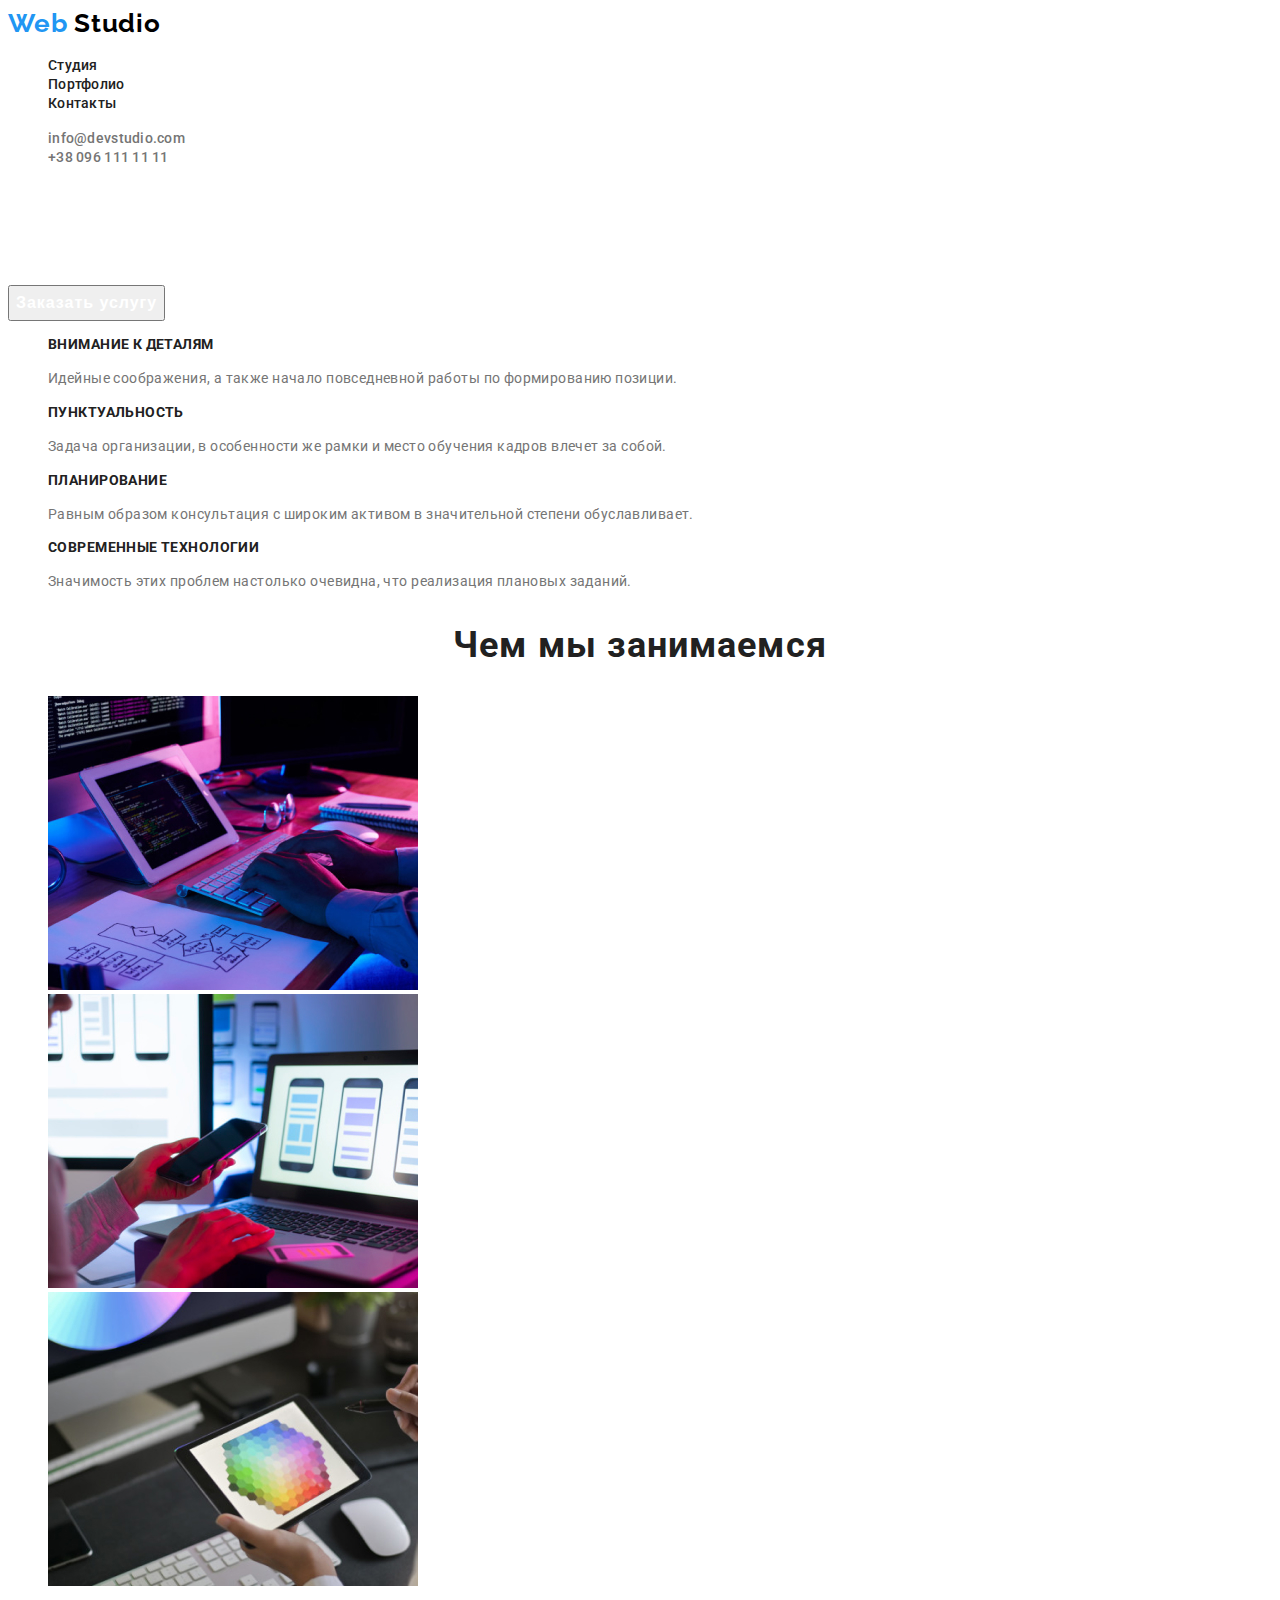
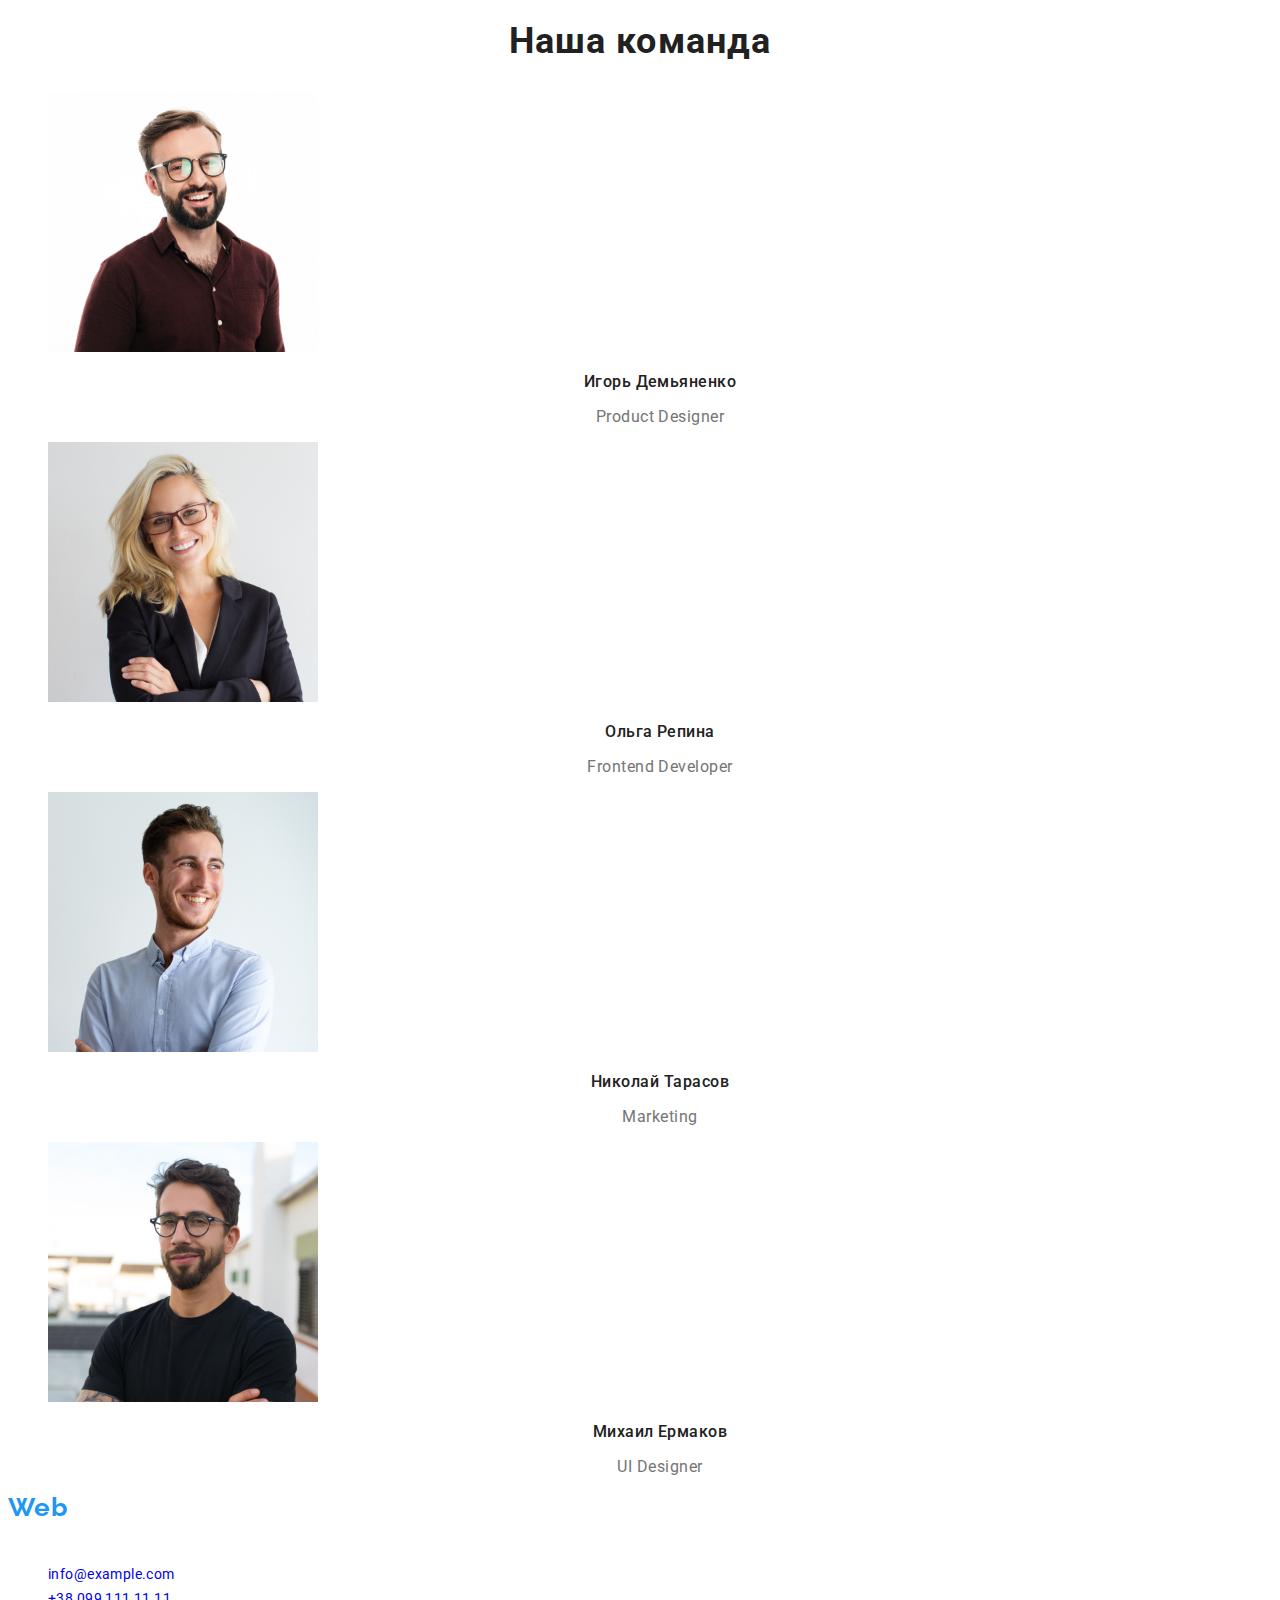
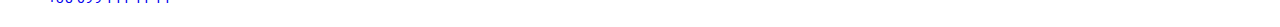
==== index.html @ fb9e9bd5 "finalized index.html, created portfolio.html and styles.css" ====
<!DOCTYPE html>
<html lang="ru">
  <head>
    <meta charset="UTF-8" />
    <meta http-equiv="X-UA-Compatible" content="IE=edge" />
    <meta name="viewport" content="width=device-width, initial-scale=1.0" />
    <title>Веб Студио</title>
    <link rel="preconnect" href="https://fonts.googleapis.com" />
    <link rel="preconnect" href="https://fonts.gstatic.com" crossorigin />
    <link
      href="https://fonts.googleapis.com/css2?family=Raleway:wght@700&family=Roboto:wght@400;500;700;900&display=swap"
      rel="stylesheet"
    />
    <link rel="stylesheet" href="./css/styles.css" />
  </head>
  <body>
    <header>
      <nav>
        <a class="logo link" href="" lang="en">
          Web
          <span class="logo-theme-dark">Studio</span>
        </a>
        <ul class="menu list">
          <li class="menu-item">
            <a class="menu-link link active-link" href="#studio">Студия</a>
          </li>
          <li class="menu-item">
            <a class="menu-link link" href="./portfolio.html">Портфолио</a>
          </li>
          <li class="menu-item">
            <a class="menu-link link" href="#contacts">Контакты</a>
          </li>
        </ul>
      </nav>
      <ul class="list">
        <li>
          <a class="contact-mail link" href="mailto:info@devstudio.com">
            info@devstudio.com
          </a>
        </li>
        <li>
          <a class="contact-phone-number link" href="tel:+380961111111">
            +38 096 111 11 11
          </a>
        </li>
      </ul>
    </header>
    <main>
      <section class="hero">
        <h1 class="hero-title">
          Эффективные решения для вашего бизнеса
        </h1>
        <button class="modal-btn" type="button">Заказать услугу</button>
      </section>
      <section id="studio">
        <!--<h2 class="peculiarities">Особенности</h2>-->
        <ul class="list">
          <li>
            <h3 class="peculiarities-subtitle">Внимание к деталям</h3>
            <p class="peculiarities-text">
              Идейные соображения, а также начало повседневной работы по
              формированию позиции.
            </p>
          </li>
          <li>
            <h3 class="peculiarities-subtitle">Пунктуальность</h3>
            <p class="peculiarities-text">
              Задача организации, в особенности же рамки и место обучения кадров
              влечет за собой.
            </p>
          </li>
          <li>
            <h3 class="peculiarities-subtitle">Планирование</h3>
            <p class="peculiarities-text">
              Равным образом консультация с широким активом в значительной
              степени обуславливает.
            </p>
          </li>
          <li>
            <h3 class="peculiarities-subtitle">Современные технологии</h3>
            <p class="peculiarities-text">
              Значимость этих проблем настолько очевидна, что реализация
              плановых заданий.
            </p>
          </li>
        </ul>
      </section>
      <section>
        <h2 class="subtitle">Чем мы занимаемся</h2>
        <ul class="list">
          <li class="activty">
            <img
              src="./images/activities/acivities-1.jpg"
              width="370"
              height="294"
              alt="верстка сайта"
            />
          </li>
          <li class="activty">
            <img
              src="./images/activities/acivities-2.jpg"
              width="370"
              height="294"
              alt="адаптивный дизайн для телефонов"
            />
          </li>
          <li class="activty">
            <img
              src="./images/activities/acivities-3.jpg"
              width="370"
              height="294"
              alt="адаптивный дизайн для планшетов"
            />
          </li>
        </ul>
      </section>
      <section>
        <h2 class="subtitle">Наша команда</h2>
        <ul class="list">
          <li class="team-item">
            <img
              src="./images/team/team-1.jpg"
              width="270"
              height="260"
              alt="фото Игорь Демьяненко"
            />
            <h3 class="name-employee">Игорь Демьяненко</h3>
            <p class="function-employee" lang="en">Product Designer</p>
          </li>
          <li class="team-item">
            <img
              src="./images/team/team-2.jpg"
              width="270"
              height="260"
              alt="фото Ольга Репина"
            />
            <h3 class="name-employee">Ольга Репина</h3>
            <p class="function-employee" lang="en">Frontend Developer</p>
          </li>
          <li class="team-item">
            <img
              src="./images/team/team-3.jpg"
              width="270"
              height="260"
              alt="фото Николай Тарасов"
            />
            <h3 class="name-employee">Николай Тарасов</h3>
            <p class="function-employee" lang="en">Marketing</p>
          </li>
          <li class="team-item">
            <img
              src="./images/team/team-4.jpg"
              width="270"
              height="260"
              alt="фото Михаил Ермаков"
            />
            <h3 class="name-employee">Михаил Ермаков</h3>
            <p class="function-employee" lang="en">UI Designer</p>
          </li>
        </ul>
      </section>
    </main>
    <footer id="contacts">
      <a class="logo link" href="" lang="en">
        Web
        <span class="logo-theme-light">Studio</span>
      </a>
      <address>
        <ul class="contact-list list">
          <li class="contact-list-item">
            <a
              class="link location"
              href="https://goo.gl/maps/EiWbAoDr9SkQRKCE8"
              target="_blank"
              rel="noopener noreferrer"
            >
              г. Киев, пр-т Леси Украинки, 26
            </a>
          </li>
          <li class="contact-list-item">
            <a class="link" href="mailto:info@example.com">info@example.com</a>
          </li>
          <li class="contact-list-item">
            <a class="link" href="tel:+380991111111">+38 099 111 11 11</a>
          </li>
        </ul>
      </address>
    </footer>
  </body>
</html>
---- css/styles.css ----
:root {
  --main-font: 'Roboto', sans-serif;
  --secondary-font: 'Raleway', sans-serif;
}
.link {
  text-decoration: none;
}
.list {
  list-style: none;
}
body {
  font-family: var(--main-font);
}
/*============ HEADER ============*/
.menu-link {
  font-weight: 500;
  font-size: 14px;
  line-height: 1.14;
  letter-spacing: 0.02em;
  color: #212121;
}
.active-link:active {
  color: #2196f3;
}

.contact-mail {
  font-weight: 500;
  font-size: 14px;
  line-height: 1.14;
  letter-spacing: 0.02em;
  color: #757575;
}
.contact-mail:hover,
.contact-mail:focus {
  color: #2196f3;
}

.contact-phone-number {
  font-weight: 500;
  font-size: 14px;
  line-height: 1.14;
  letter-spacing: 0.02em;
  color: #757575;
}

/*============ /HEADER ============*/
/*============ HERO ============*/
.hero-title {
  font-weight: 900;
  font-size: 44px;
  line-height: 1.36;
  text-align: center;
  letter-spacing: 0.06em;
  text-transform: uppercase;
  color: #ffffff;
}
.modal-btn {
  font-weight: 700;
  font-size: 16px;
  line-height: 1.88;
  display: flex;
  align-items: center;
  text-align: center;
  letter-spacing: 0.06em;
  color: #ffffff;
}
.modal-btn:hover,
.modal-btn:focus {
  color: #ffffff;
}
/*============ /HERO ============*/
/*============ COMPONENTS ============*/
.logo {
  font-family: var(--secondary-font);
  font-weight: 700;
  font-size: 26px;
  line-height: 1.19;
  letter-spacing: 0.03em;
  color: #2196f3;
}
.logo-theme-dark {
  color: black;
}
.logo-theme-light {
  color: white;
}
.peculiarities-subtitle {
  font-weight: 700;
  font-size: 14px;
  line-height: 1.14;
  letter-spacing: 0.03em;
  text-transform: uppercase;
  color: #212121;
}
.peculiarities-text {
  font-weight: 400;
  font-size: 14px;
  line-height: 1.71;
  letter-spacing: 0.03em;
  color: #757575;
}
.subtitle {
  font-weight: 700;
  font-size: 36px;
  line-height: 1.17;
  text-align: center;
  letter-spacing: 0.03em;
  color: #212121;
}
.name-employee {
  font-weight: 500;
  font-size: 16px;
  line-height: 1.19;
  text-align: center;
  letter-spacing: 0.03em;
  color: #212121;
}
.function-employee {
  font-weight: 400;
  font-size: 16px;
  line-height: 1.19;
  text-align: center;
  letter-spacing: 0.03em;
  color: #757575;
}
.contact-list-item {
  font-style: normal;
  font-weight: 400;
  font-size: 14px;
  line-height: 1.71;
  letter-spacing: 0.03em;
  color: rgba(255, 255, 255, 0.6);
}
.location {
  color: #ffffff;
}
.themes-link {
  font-weight: 500;
  font-size: 16px;
  line-height: 1.62;
  text-align: center;
  letter-spacing: 0.03em;
  color: #212121;
  cursor: pointer;
}
.themes-link:hover,
.themes-link:focus {
  background-color: #2196f3;
  color: #ffffff;
}
.name-project {
  font-weight: 700;
  font-size: 18px;
  line-height: 32;
  letter-spacing: 0.06em;
  color: #212121;
}
.type-projects {
  font-weight: 400;
  font-size: 16px;
  line-height: 1.9;
  letter-spacing: 0.03em;
  color: #757575;
}
/*============ /COMPONENTS ============*/
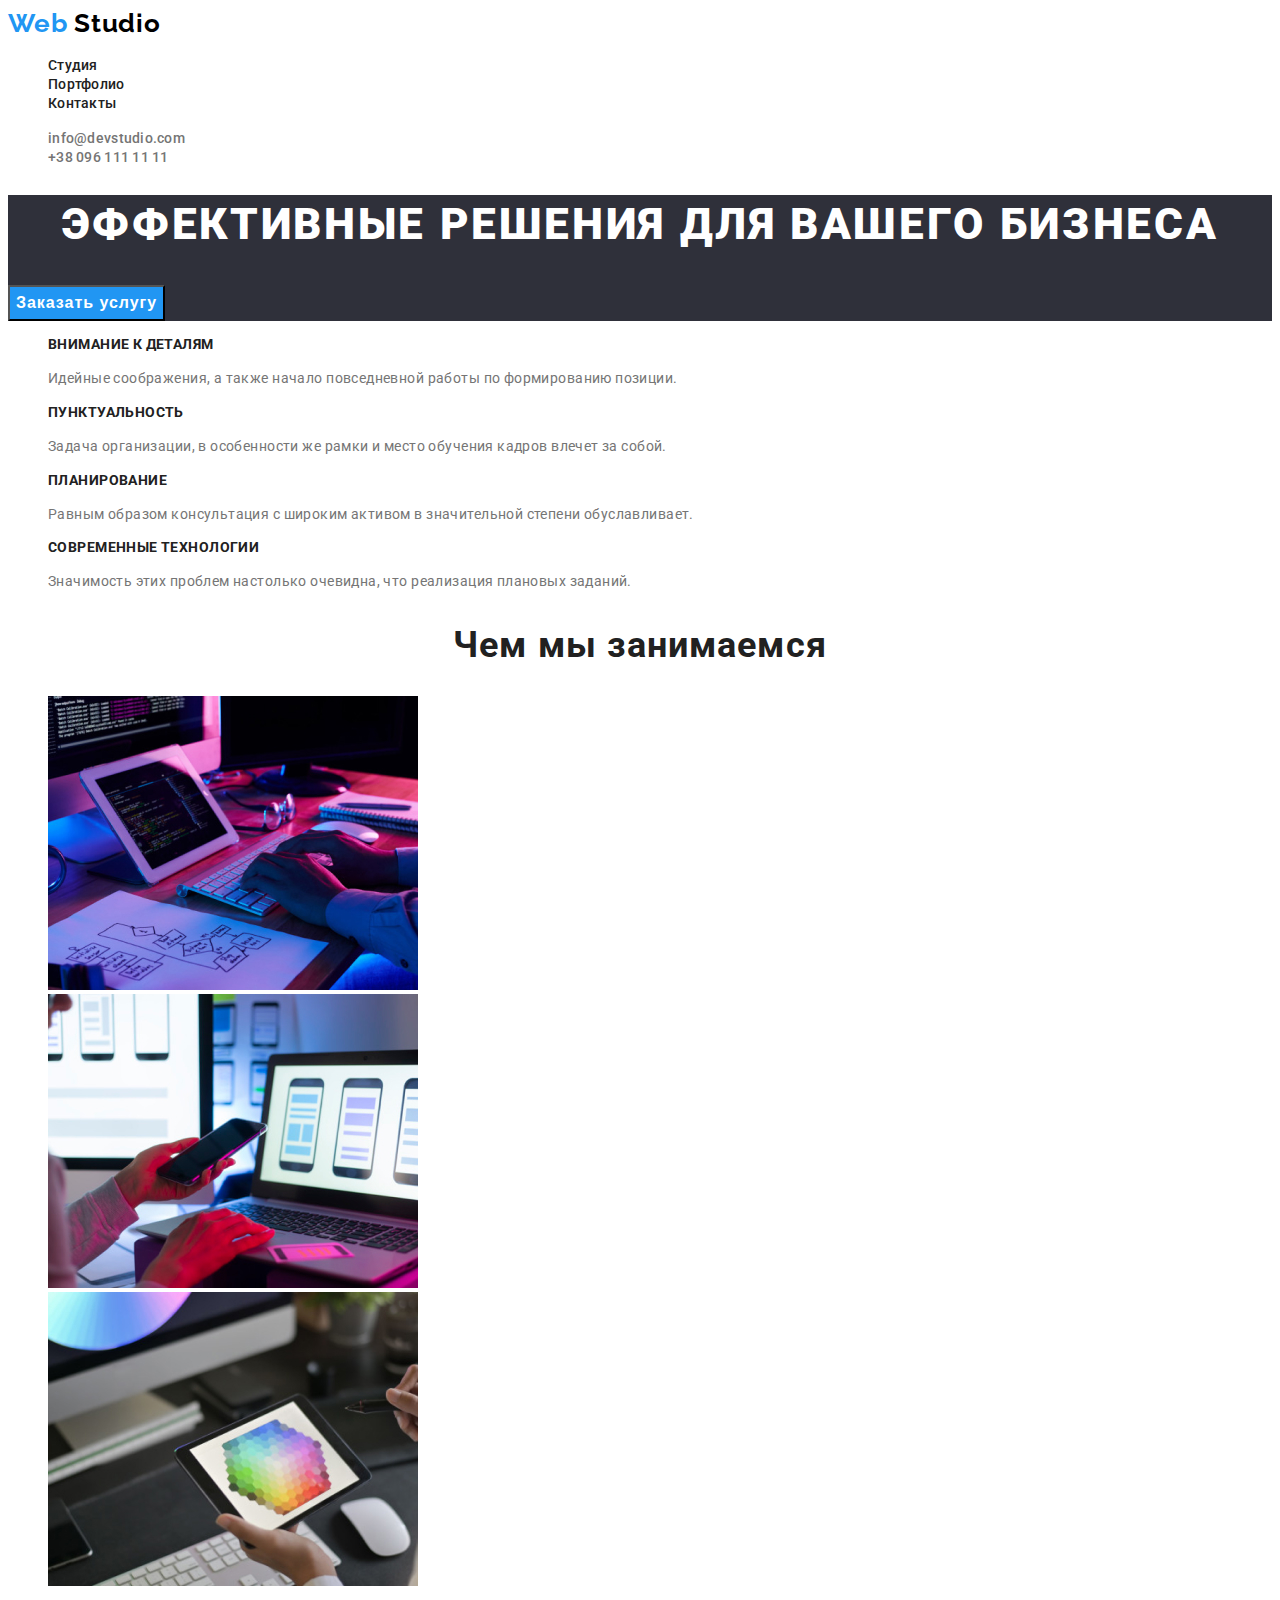
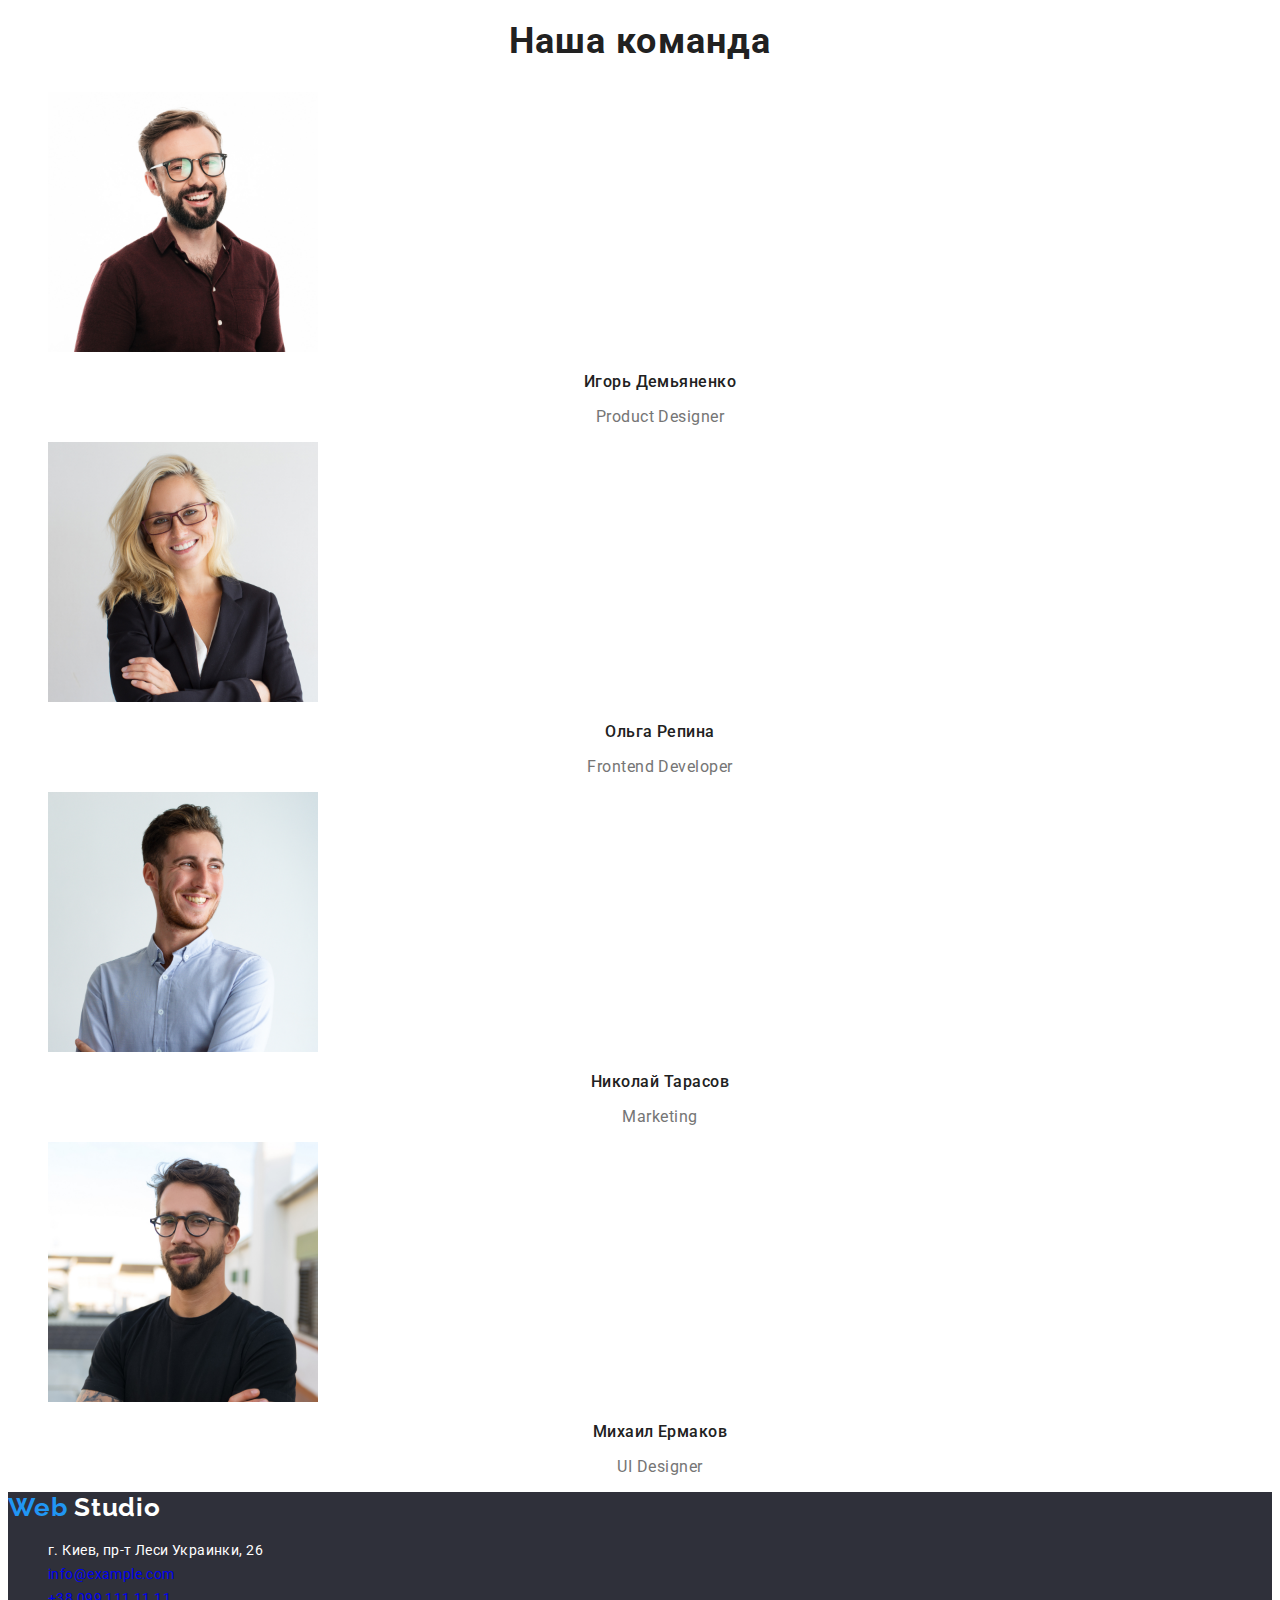
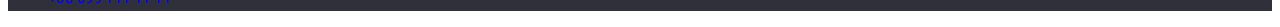
==== commit 32c2cc19: "fixed bugs" ====
--- a/index.html
+++ b/index.html
@@ -22,7 +22,7 @@
         </a>
         <ul class="menu list">
           <li class="menu-item">
-            <a class="menu-link link active-link" href="#studio">Студия</a>
+            <a class="menu-link link" href="#studio">Студия</a>
           </li>
           <li class="menu-item">
             <a class="menu-link link" href="./portfolio.html">Портфолио</a>
--- a/css/styles.css
+++ b/css/styles.css
@@ -19,7 +19,8 @@
   letter-spacing: 0.02em;
   color: #212121;
 }
-.active-link:active {
+.menu-link:hover,
+.menu-link:focus {
   color: #2196f3;
 }
 
@@ -42,9 +43,15 @@
   letter-spacing: 0.02em;
   color: #757575;
 }
-
+.contact-phone-number:hover,
+.contact-phone-number:focus {
+  color: #2196f3;
+}
 /*============ /HEADER ============*/
 /*============ HERO ============*/
+.hero {
+  background-color: #2f303a;
+}
 .hero-title {
   font-weight: 900;
   font-size: 44px;
@@ -63,6 +70,8 @@
   text-align: center;
   letter-spacing: 0.06em;
   color: #ffffff;
+  background-color: #2196f3;
+  cursor: pointer;
 }
 .modal-btn:hover,
 .modal-btn:focus {
@@ -131,6 +140,10 @@
   letter-spacing: 0.03em;
   color: rgba(255, 255, 255, 0.6);
 }
+.contact-list-item:hover,
+.contact-list-item:focus {
+  color: #2196f3;
+}
 .location {
   color: #ffffff;
 }
@@ -163,3 +176,13 @@
   color: #757575;
 }
 /*============ /COMPONENTS ============*/
+/*============ FOOTER ============*/
+footer {
+  background-color: #2f303a;
+}
+/*============ /FOOTER ============*/
+/*============ PORTFOLIO ============*/
+.title-projects {
+  visibility: hidden;
+}
+/*============ /PORTFOLIO ============*/
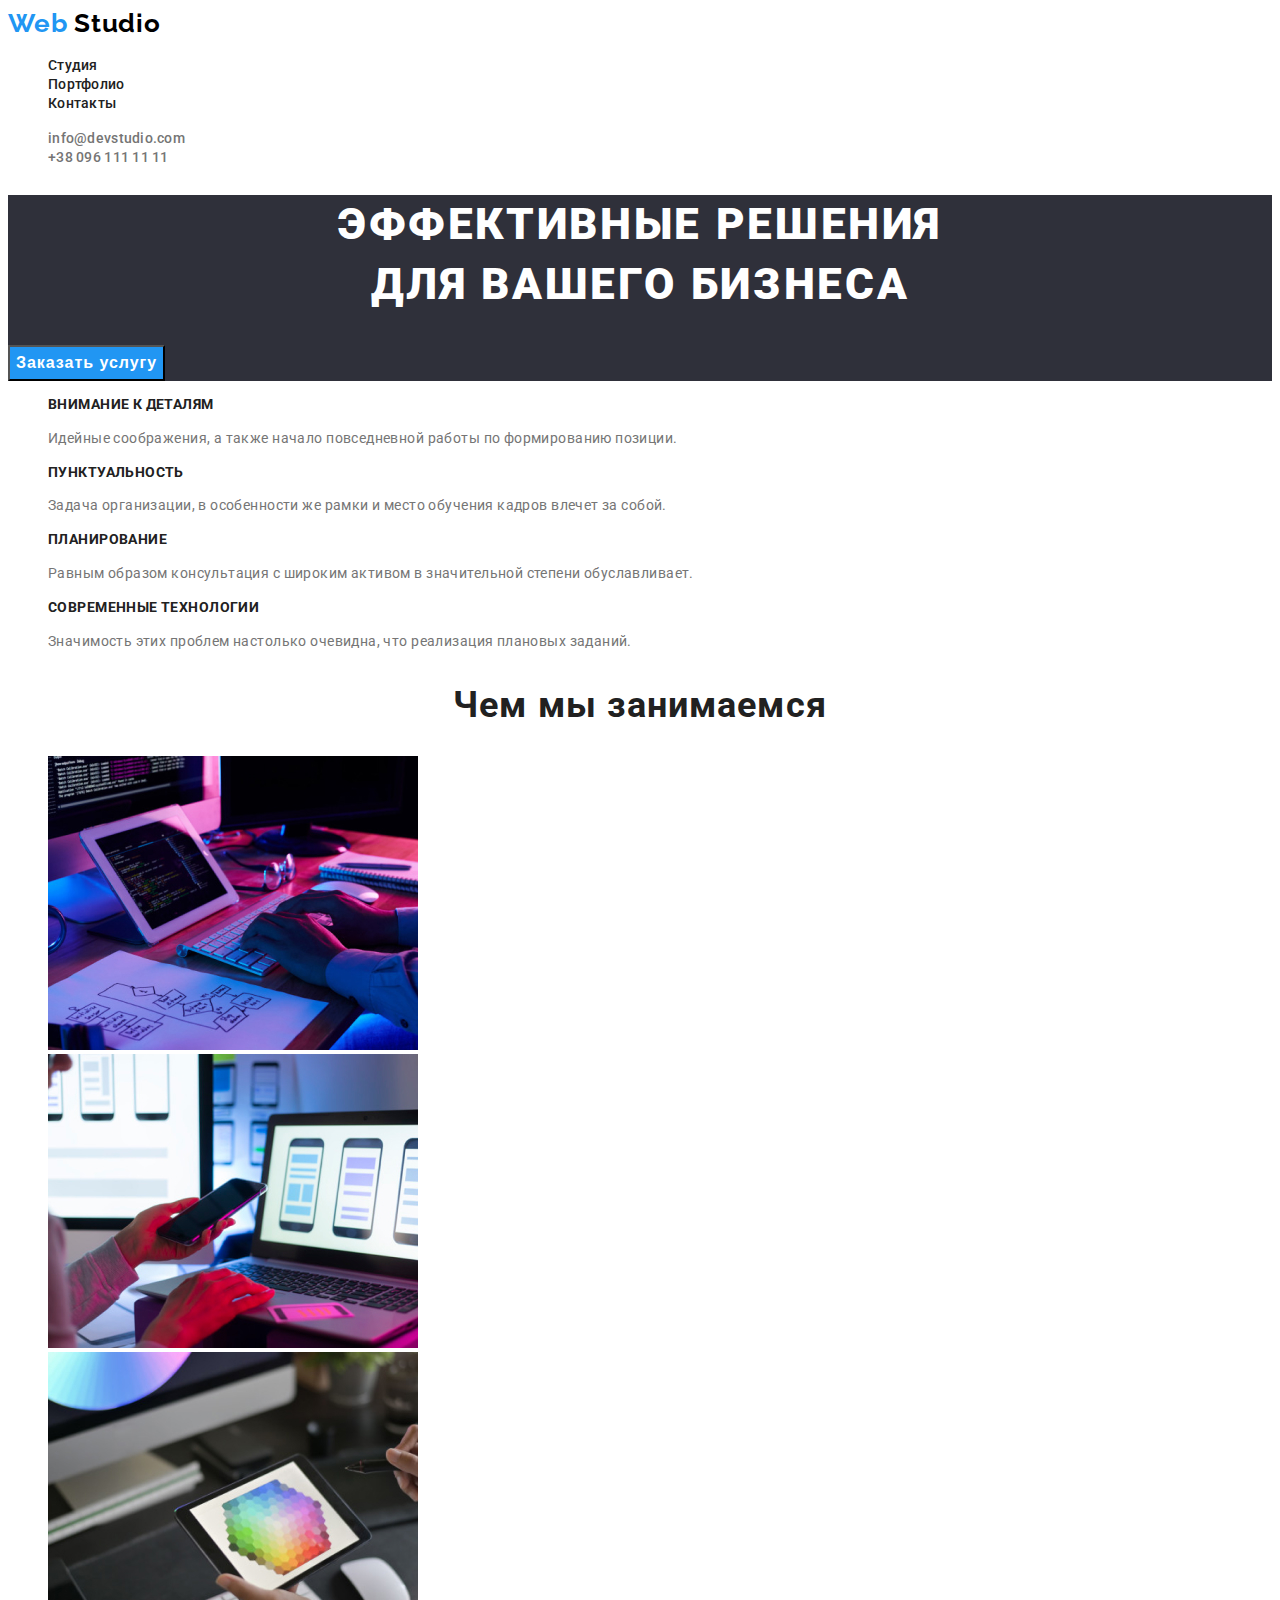
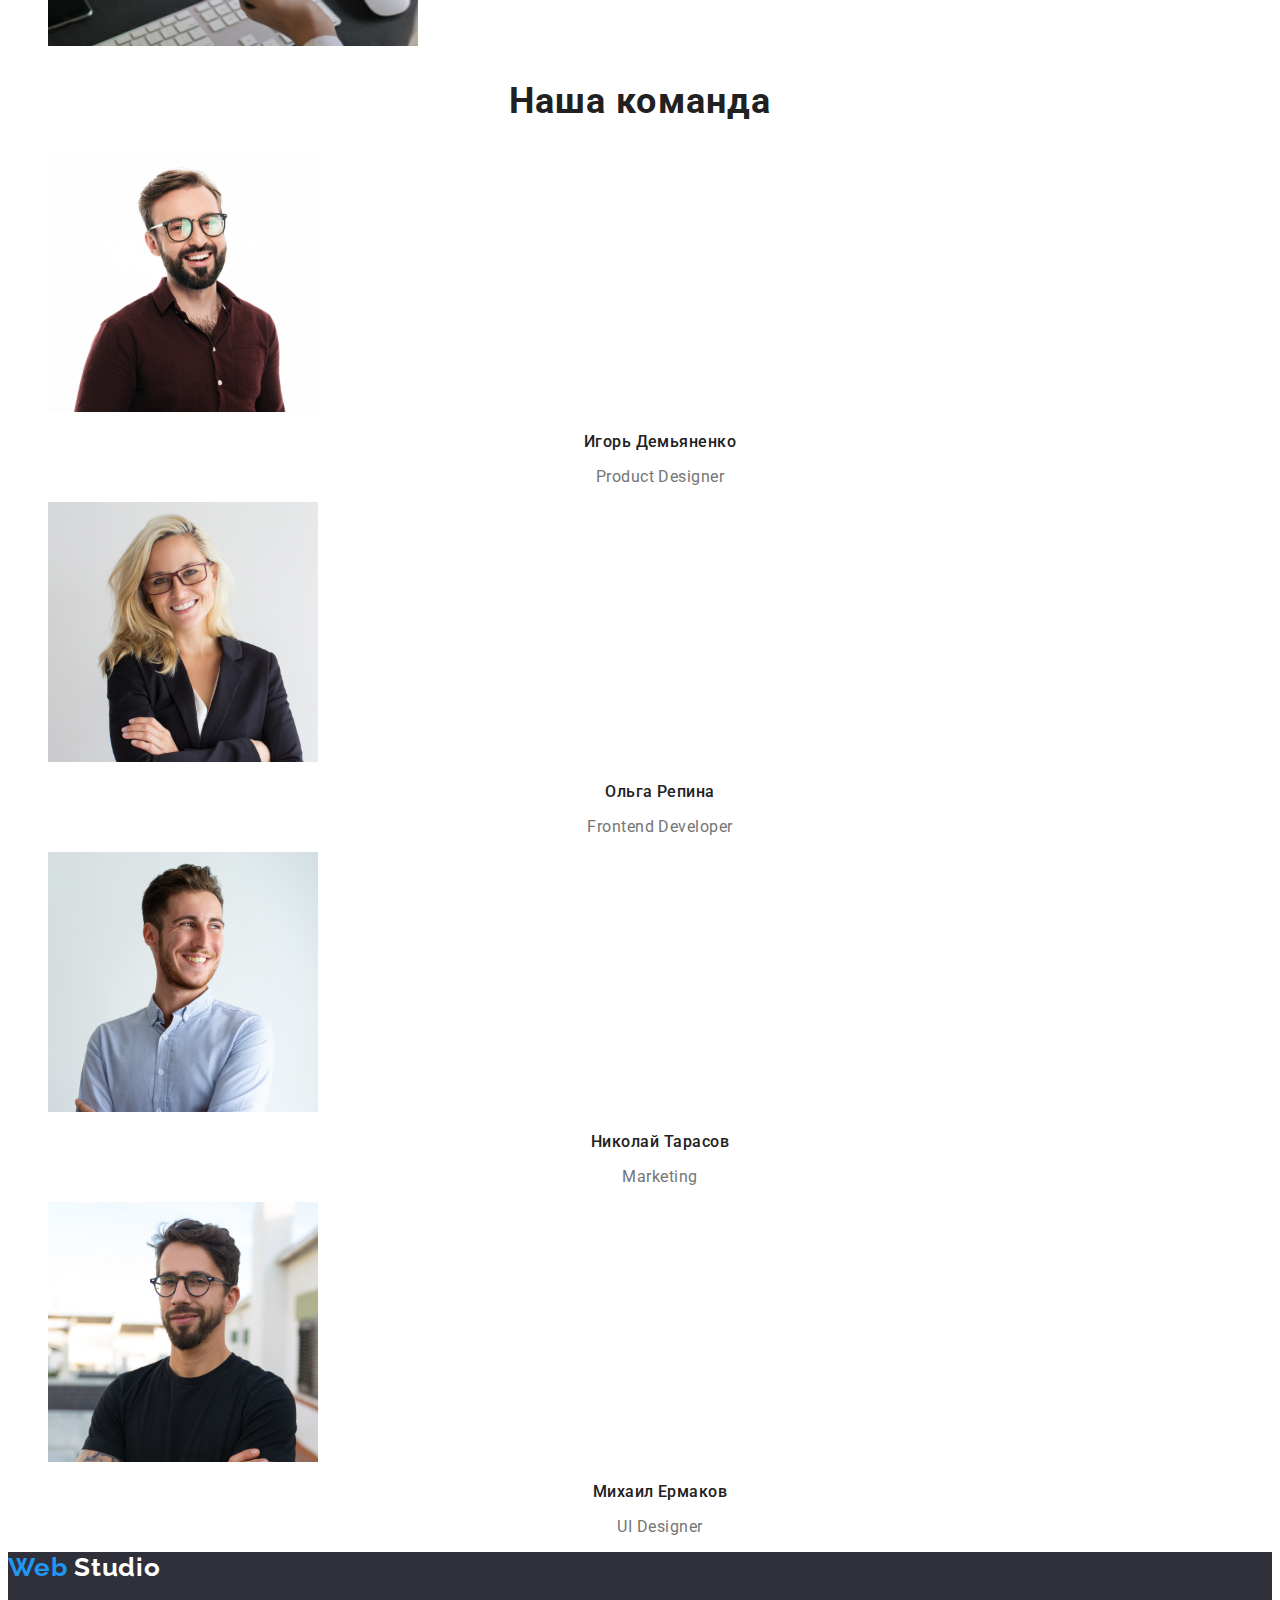
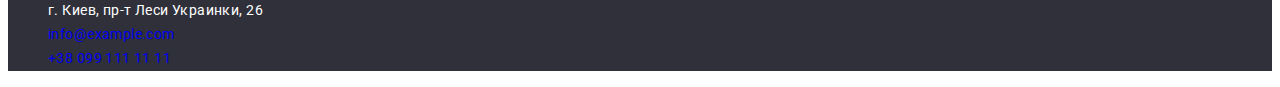
==== commit d0ee4662: "secondary  fixed bugs" ====
--- a/index.html
+++ b/index.html
@@ -48,7 +48,9 @@
     <main>
       <section class="hero">
         <h1 class="hero-title">
-          Эффективные решения для вашего бизнеса
+          Эффективные решения
+          <br />
+          для вашего бизнеса
         </h1>
         <button class="modal-btn" type="button">Заказать услугу</button>
       </section>
--- a/css/styles.css
+++ b/css/styles.css
@@ -164,7 +164,7 @@
 .name-project {
   font-weight: 700;
   font-size: 18px;
-  line-height: 32;
+  line-height: 36;
   letter-spacing: 0.06em;
   color: #212121;
 }
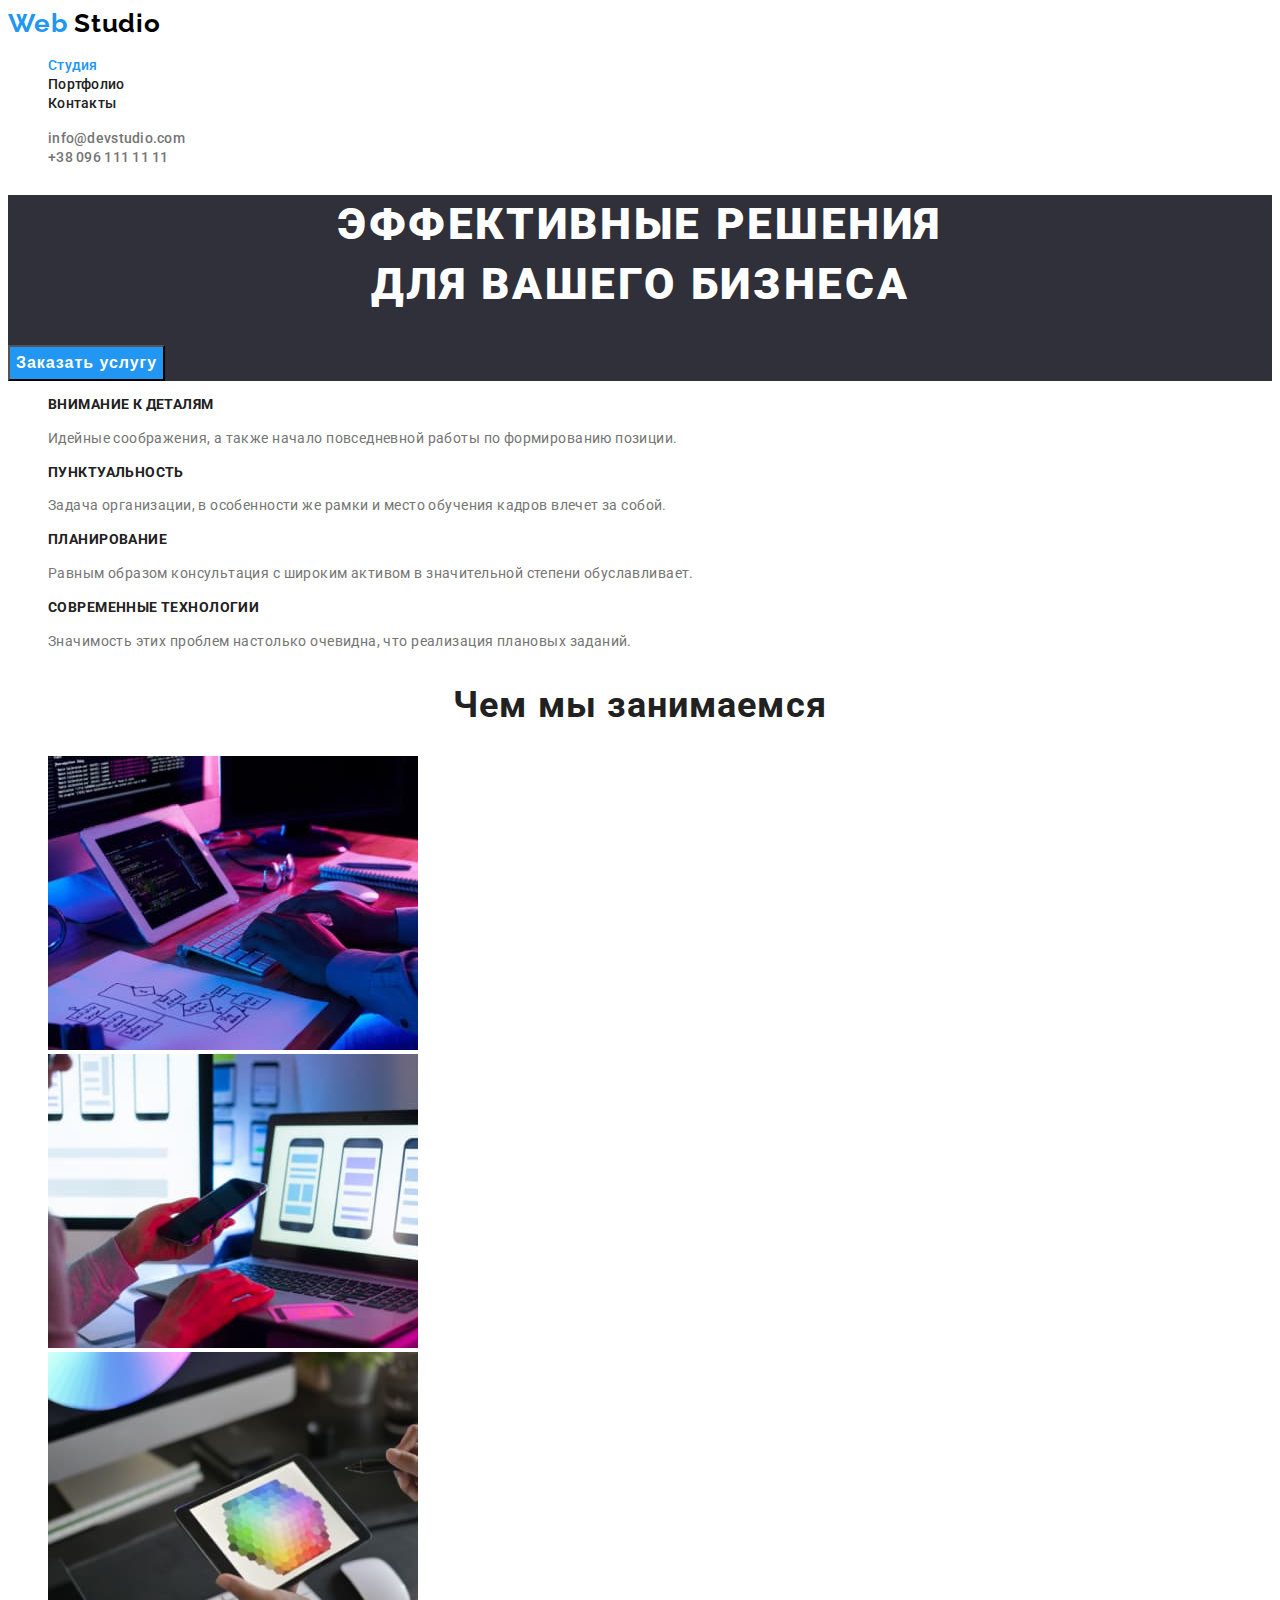
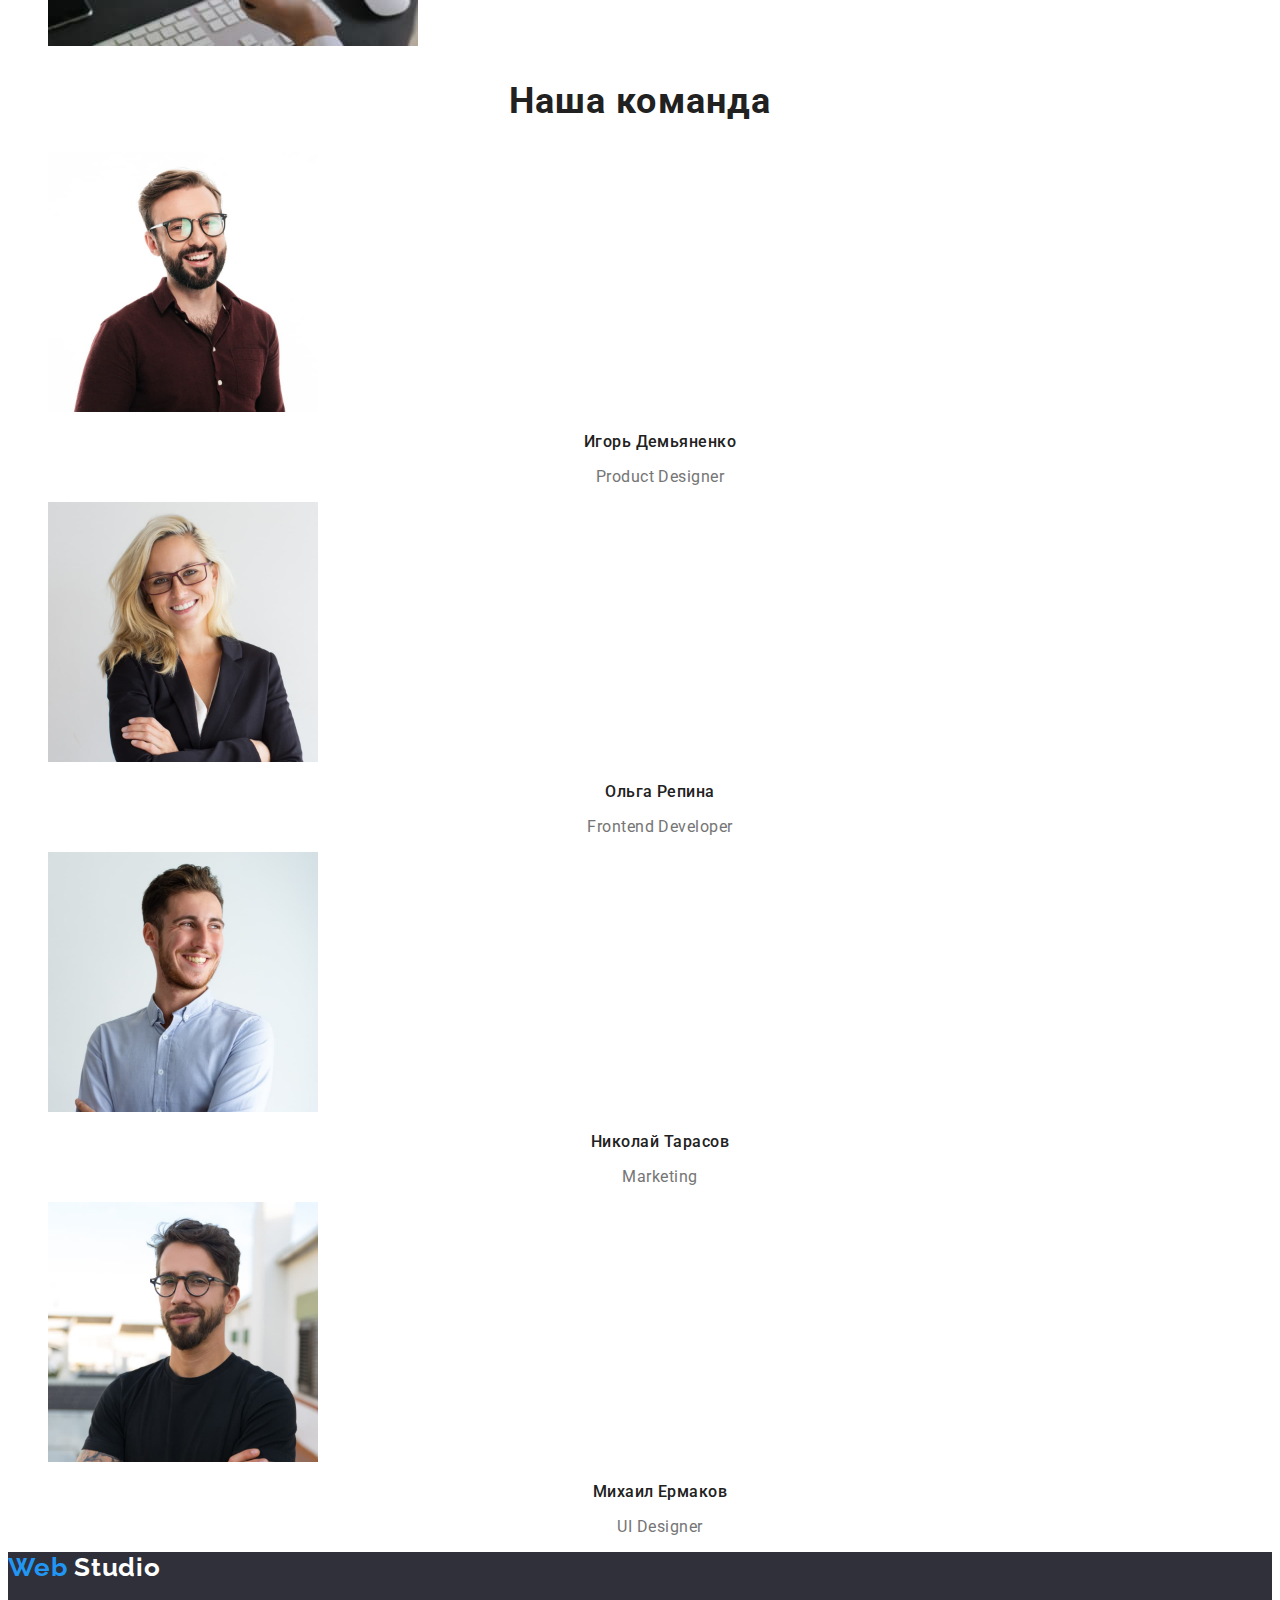
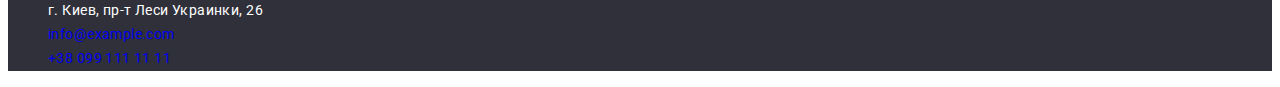
==== commit 49a9fad8: "fixed bugs" ====
--- a/index.html
+++ b/index.html
@@ -5,6 +5,13 @@
     <meta http-equiv="X-UA-Compatible" content="IE=edge" />
     <meta name="viewport" content="width=device-width, initial-scale=1.0" />
     <title>Веб Студио</title>
+    <link
+      rel="stylesheet"
+      href="https://cdnjs.cloudflare.com/ajax/libs/modern-normalize/1.1.0/modern-normalize.min.css"
+      integrity="sha512-wpPYUAdjBVSE4KJnH1VR1HeZfpl1ub8YT/NKx4PuQ5NmX2tKuGu6U/JRp5y+Y8XG2tV+wKQpNHVUX03MfMFn9Q=="
+      crossorigin="anonymous"
+      referrerpolicy="no-referrer"
+    />
     <link rel="preconnect" href="https://fonts.googleapis.com" />
     <link rel="preconnect" href="https://fonts.gstatic.com" crossorigin />
     <link
@@ -22,7 +29,7 @@
         </a>
         <ul class="menu list">
           <li class="menu-item">
-            <a class="menu-link link" href="#studio">Студия</a>
+            <a class="menu-link link accent" href="#studio">Студия</a>
           </li>
           <li class="menu-item">
             <a class="menu-link link" href="./portfolio.html">Портфолио</a>
--- a/css/styles.css
+++ b/css/styles.css
@@ -21,6 +21,9 @@
 }
 .menu-link:hover,
 .menu-link:focus {
+  color: #2196f3;
+}
+.accent {
   color: #2196f3;
 }
 
@@ -164,7 +167,7 @@
 .name-project {
   font-weight: 700;
   font-size: 18px;
-  line-height: 36;
+  line-height: 2;
   letter-spacing: 0.06em;
   color: #212121;
 }
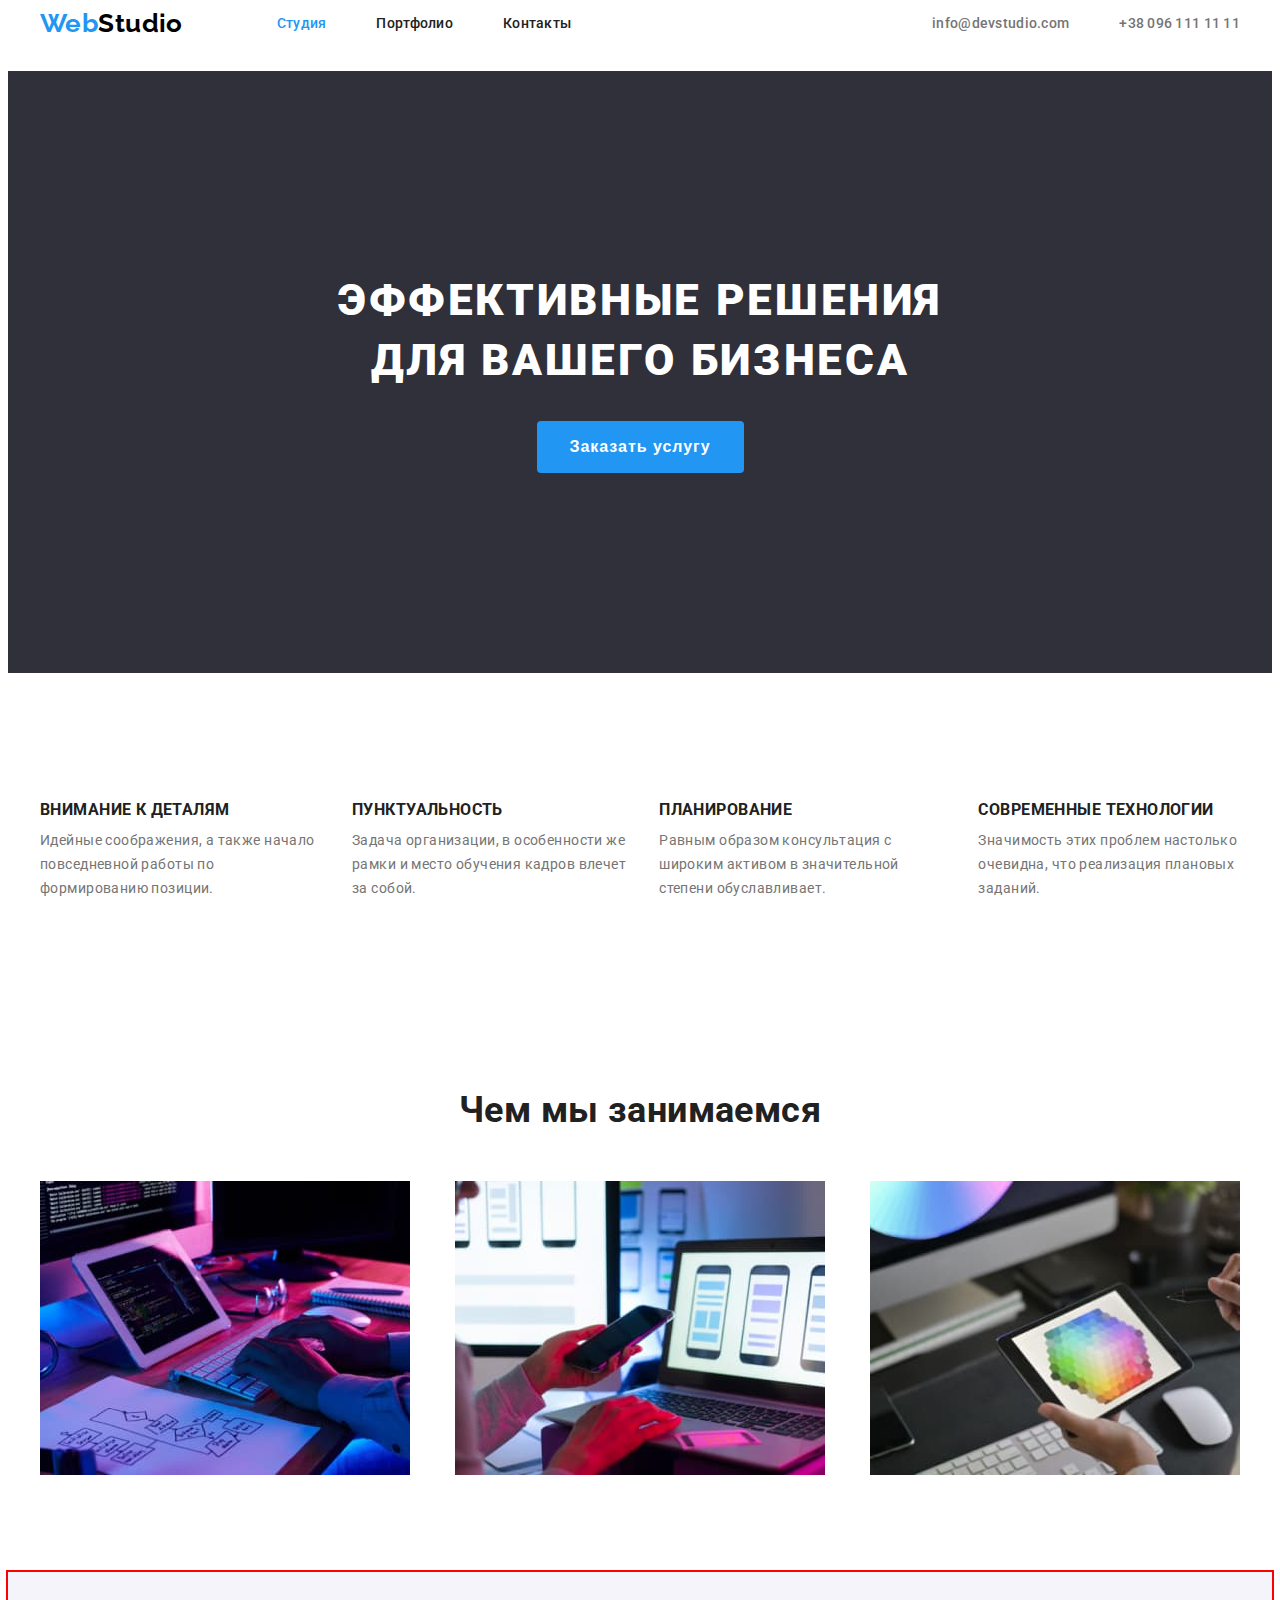
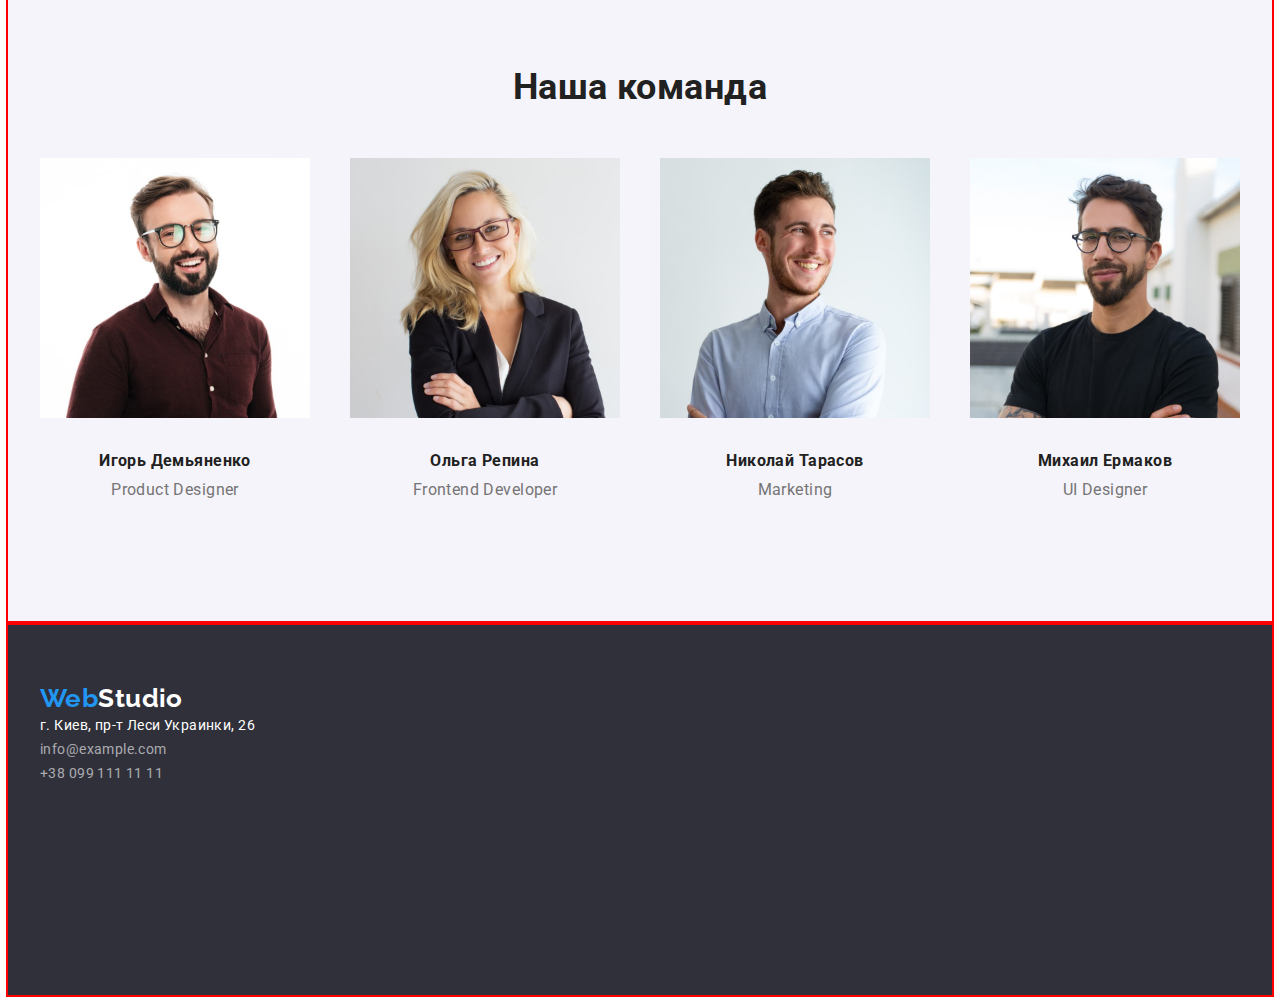
==== commit f0bd9e38: "fixed bugs, did the next step" ====
--- a/index.html
+++ b/index.html
@@ -14,186 +14,151 @@
     />
     <link rel="preconnect" href="https://fonts.googleapis.com" />
     <link rel="preconnect" href="https://fonts.gstatic.com" crossorigin />
-    <link
-      href="https://fonts.googleapis.com/css2?family=Raleway:wght@700&family=Roboto:wght@400;500;700;900&display=swap"
-      rel="stylesheet"
-    />
+    <link href="https://fonts.googleapis.com/css2?family=Raleway:wght@700&family=Roboto:wght@400;500;700;900&display=swap" rel="stylesheet" />
     <link rel="stylesheet" href="./css/styles.css" />
   </head>
   <body>
+    <!--Header-->
     <header>
-      <nav>
-        <a class="logo link" href="" lang="en">
-          Web
-          <span class="logo-theme-dark">Studio</span>
-        </a>
-        <ul class="menu list">
-          <li class="menu-item">
-            <a class="menu-link link accent" href="#studio">Студия</a>
+      <div class="container header">
+        <nav class="nav">
+          <a class="logo link" href="" lang="en"> Web<span class="logo-theme-dark">Studio</span> </a>
+          <ul class="menu list">
+            <li class="menu-item">
+              <a class="menu-link link current" href="#studio">Студия</a>
+            </li>
+            <li class="menu-item">
+              <a class="menu-link link" href="./portfolio.html">Портфолио</a>
+            </li>
+            <li class="menu-item">
+              <a class="menu-link link" href="#contacts">Контакты</a>
+            </li>
+          </ul>
+        </nav>
+        <ul class="list header-contacs">
+          <li>
+            <a class="contact-mail link" href="mailto:info@devstudio.com">
+              info@devstudio.com
+            </a>
           </li>
-          <li class="menu-item">
-            <a class="menu-link link" href="./portfolio.html">Портфолио</a>
-          </li>
-          <li class="menu-item">
-            <a class="menu-link link" href="#contacts">Контакты</a>
+          <li>
+            <a class="contact-phone-number link" href="tel:+380961111111">
+              +38 096 111 11 11
+            </a>
           </li>
         </ul>
-      </nav>
-      <ul class="list">
-        <li>
-          <a class="contact-mail link" href="mailto:info@devstudio.com">
-            info@devstudio.com
-          </a>
-        </li>
-        <li>
-          <a class="contact-phone-number link" href="tel:+380961111111">
-            +38 096 111 11 11
-          </a>
-        </li>
-      </ul>
+      </div>
     </header>
     <main>
+      <!--Hero-->
       <section class="hero">
-        <h1 class="hero-title">
-          Эффективные решения
-          <br />
-          для вашего бизнеса
-        </h1>
-        <button class="modal-btn" type="button">Заказать услугу</button>
+        <div class="container">
+          <h1 class="hero-title">
+            Эффективные решения
+            <br />
+            для вашего бизнеса
+          </h1>
+          <button class="hero-btn" type="button">Заказать услугу</button>
+        </div>
       </section>
+      <!--Peculiarities-->
       <section id="studio">
-        <!--<h2 class="peculiarities">Особенности</h2>-->
-        <ul class="list">
-          <li>
-            <h3 class="peculiarities-subtitle">Внимание к деталям</h3>
-            <p class="peculiarities-text">
-              Идейные соображения, а также начало повседневной работы по
-              формированию позиции.
-            </p>
-          </li>
-          <li>
-            <h3 class="peculiarities-subtitle">Пунктуальность</h3>
-            <p class="peculiarities-text">
-              Задача организации, в особенности же рамки и место обучения кадров
-              влечет за собой.
-            </p>
-          </li>
-          <li>
-            <h3 class="peculiarities-subtitle">Планирование</h3>
-            <p class="peculiarities-text">
-              Равным образом консультация с широким активом в значительной
-              степени обуславливает.
-            </p>
-          </li>
-          <li>
-            <h3 class="peculiarities-subtitle">Современные технологии</h3>
-            <p class="peculiarities-text">
-              Значимость этих проблем настолько очевидна, что реализация
-              плановых заданий.
-            </p>
-          </li>
-        </ul>
+        <div class="container">
+          <h2 class="peculiarities-title">Особенности</h2>
+          <ul class="list peculiarities">
+            <li class="peculiarities-item">
+              <h3 class="peculiarities-subtitle">Внимание к деталям</h3>
+              <p class="peculiarities-text">
+                Идейные соображения, а также начало повседневной работы по формированию позиции.
+              </p>
+            </li>
+            <li class="peculiarities-item">
+              <h3 class="peculiarities-subtitle">Пунктуальность</h3>
+              <p class="peculiarities-text">
+                Задача организации, в особенности же рамки и место обучения кадров влечет за собой.
+              </p>
+            </li>
+            <li class="peculiarities-item">
+              <h3 class="peculiarities-subtitle">Планирование</h3>
+              <p class="peculiarities-text">
+                Равным образом консультация с широким активом в значительной степени обуславливает.
+              </p>
+            </li>
+            <li class="peculiarities-item">
+              <h3 class="peculiarities-subtitle">Современные технологии</h3>
+              <p class="peculiarities-text">
+                Значимость этих проблем настолько очевидна, что реализация плановых заданий.
+              </p>
+            </li>
+          </ul>
+        </div>
       </section>
+      <!--Activity-->
       <section>
-        <h2 class="subtitle">Чем мы занимаемся</h2>
-        <ul class="list">
-          <li class="activty">
-            <img
-              src="./images/activities/acivities-1.jpg"
-              width="370"
-              height="294"
-              alt="верстка сайта"
-            />
-          </li>
-          <li class="activty">
-            <img
-              src="./images/activities/acivities-2.jpg"
-              width="370"
-              height="294"
-              alt="адаптивный дизайн для телефонов"
-            />
-          </li>
-          <li class="activty">
-            <img
-              src="./images/activities/acivities-3.jpg"
-              width="370"
-              height="294"
-              alt="адаптивный дизайн для планшетов"
-            />
-          </li>
-        </ul>
+        <div class="container">
+          <h2 class="subtitle">Чем мы занимаемся</h2>
+          <ul class="list activity">
+            <li class="activity-item">
+              <img src="./images/activities/acivities-1.jpg" width="370" height="294" alt="верстка сайта" />
+            </li>
+            <li class="activity-item">
+              <img src="./images/activities/acivities-2.jpg" width="370" height="294" alt="адаптивный дизайн для телефонов" />
+            </li>
+            <li class="activity-item">
+              <img src="./images/activities/acivities-3.jpg" width="370" height="294" alt="адаптивный дизайн для планшетов" />
+            </li>
+          </ul>
+        </div>
       </section>
-      <section>
-        <h2 class="subtitle">Наша команда</h2>
-        <ul class="list">
-          <li class="team-item">
-            <img
-              src="./images/team/team-1.jpg"
-              width="270"
-              height="260"
-              alt="фото Игорь Демьяненко"
-            />
-            <h3 class="name-employee">Игорь Демьяненко</h3>
-            <p class="function-employee" lang="en">Product Designer</p>
-          </li>
-          <li class="team-item">
-            <img
-              src="./images/team/team-2.jpg"
-              width="270"
-              height="260"
-              alt="фото Ольга Репина"
-            />
-            <h3 class="name-employee">Ольга Репина</h3>
-            <p class="function-employee" lang="en">Frontend Developer</p>
-          </li>
-          <li class="team-item">
-            <img
-              src="./images/team/team-3.jpg"
-              width="270"
-              height="260"
-              alt="фото Николай Тарасов"
-            />
-            <h3 class="name-employee">Николай Тарасов</h3>
-            <p class="function-employee" lang="en">Marketing</p>
-          </li>
-          <li class="team-item">
-            <img
-              src="./images/team/team-4.jpg"
-              width="270"
-              height="260"
-              alt="фото Михаил Ермаков"
-            />
-            <h3 class="name-employee">Михаил Ермаков</h3>
-            <p class="function-employee" lang="en">UI Designer</p>
-          </li>
-        </ul>
+      <!--Team-->
+      <section class="team-section">
+        <div class="container">
+          <h2 class="subtitle">Наша команда</h2>
+          <ul class="list team">
+            <li class="team-item">
+              <img src="./images/team/team-1.jpg" width="270" height="260" alt="фото Игорь Демьяненко" />
+              <h3 class="name">Игорь Демьяненко</h3>
+              <p class="function" lang="en">Product Designer</p>
+            </li>
+            <li class="team-item">
+              <img src="./images/team/team-2.jpg" width="270" height="260" alt="фото Ольга Репина" />
+              <h3 class="name">Ольга Репина</h3>
+              <p class="function" lang="en">Frontend Developer</p>
+            </li>
+            <li class="team-item">
+              <img src="./images/team/team-3.jpg" width="270" height="260" alt="фото Николай Тарасов" />
+              <h3 class="name">Николай Тарасов</h3>
+              <p class="function" lang="en">Marketing</p>
+            </li>
+            <li class="team-item">
+              <img src="./images/team/team-4.jpg" width="270" height="260" alt="фото Михаил Ермаков" />
+              <h3 class="name">Михаил Ермаков</h3>
+              <p class="function" lang="en">UI Designer</p>
+            </li>
+          </ul>
+        </div>
       </section>
     </main>
-    <footer id="contacts">
-      <a class="logo link" href="" lang="en">
-        Web
-        <span class="logo-theme-light">Studio</span>
-      </a>
-      <address>
-        <ul class="contact-list list">
-          <li class="contact-list-item">
-            <a
-              class="link location"
-              href="https://goo.gl/maps/EiWbAoDr9SkQRKCE8"
-              target="_blank"
-              rel="noopener noreferrer"
-            >
-              г. Киев, пр-т Леси Украинки, 26
-            </a>
-          </li>
-          <li class="contact-list-item">
-            <a class="link" href="mailto:info@example.com">info@example.com</a>
-          </li>
-          <li class="contact-list-item">
-            <a class="link" href="tel:+380991111111">+38 099 111 11 11</a>
-          </li>
-        </ul>
-      </address>
+    <!--Footer-->
+    <footer id="contacts" class="footer">
+      <div class="container">
+        <a class="logo link" href="" lang="en"> Web<span class="logo-theme-light">Studio</span> </a>
+        <address>
+          <ul class="contact list">
+            <li>
+              <a class="contact-item link location" href="https://goo.gl/maps/EiWbAoDr9SkQRKCE8" target="_blank" rel="noopener noreferrer">
+                г. Киев, пр-т Леси Украинки, 26
+              </a>
+            </li>
+            <li>
+              <a class="contact-item link" href="mailto:info@example.com">info@example.com</a>
+            </li>
+            <li>
+              <a class="contact-item link" href="tel:+380991111111">+38 099 111 11 11</a>
+            </li>
+          </ul>
+        </address>
+      </div>
     </footer>
   </body>
 </html>
--- a/css/styles.css
+++ b/css/styles.css
@@ -1,191 +1,382 @@
+/*Variales*/
 :root {
   --main-font: 'Roboto', sans-serif;
   --secondary-font: 'Raleway', sans-serif;
+
+  --main-color: #212121;
+  --secondary-color: #757575;
+  --accent-color: #2196f3;
+  --color-light: #ffffff;
+  --primary-background-color: #ffffff;
+  --secondary-background-color: #2f303a;
+  --third-background-color: #f5f4fa;
+  --hover-backgrund-color: #188ce8;
+  --logo-dark-color: #000000;
+  --contact-color: rgba(255, 255, 255, 0.6);
+}
+
+/*Global Styles*/
+html {
+  scroll-behavior: smooth;
+}
+body {
+  font-family: var(--main-font);
+  font-size: 14px;
+  font-weight: 500;
+  letter-spacing: 0.03em;
+
+  background-color: var(--primary-background-color);
 }
 .link {
   text-decoration: none;
 }
 .list {
+  padding: 0;
+  margin: 0;
   list-style: none;
 }
-body {
-  font-family: var(--main-font);
-}
-/*============ HEADER ============*/
+.container {
+  max-width: 1200px;
+  margin: 0 auto;
+  padding-left: 15px;
+  padding-right: 15px;
+}
+h1,
+h2,
+h3,
+p {
+  margin-top: 0;
+  margin-bottom: 0;
+}
+
+/*Common Styles*/
+.logo {
+  display: flex;
+  margin-left: 0;
+  margin-right: 0;
+  padding-right: 0;
+  padding-left: 0;
+
+  font-family: var(--secondary-font);
+  font-weight: 700;
+  font-size: 26px;
+  line-height: 1.19;
+  max-width: 145px;
+  color: var(--accent-color);
+}
+.logo-theme-dark {
+  color: var(--logo-dark-color);
+}
+.logo-theme-light {
+  color: var(--color-light);
+}
+.subtitle {
+  font-weight: 700;
+  font-size: 36px;
+  line-height: 1.17;
+  text-align: center;
+  color: var(--main-color);
+}
+
+/*Header*/
+.header {
+  display: flex;
+  align-items: center;
+  margin: auto;
+  margin-bottom: 32px;
+  justify-content: space-between;
+}
+.nav {
+  display: flex;
+  align-items: center;
+}
 .menu-link {
-  font-weight: 500;
   font-size: 14px;
   line-height: 1.14;
   letter-spacing: 0.02em;
-  color: #212121;
+  color: var(--main-color);
 }
 .menu-link:hover,
 .menu-link:focus {
-  color: #2196f3;
-}
-.accent {
-  color: #2196f3;
-}
-
+  color: var(--accent-color);
+}
+.current {
+  color: var(--accent-color);
+}
+.header-contacs {
+  display: flex;
+}
 .contact-mail {
-  font-weight: 500;
-  font-size: 14px;
   line-height: 1.14;
   letter-spacing: 0.02em;
-  color: #757575;
+  color: var(--secondary-color);
 }
 .contact-mail:hover,
 .contact-mail:focus {
-  color: #2196f3;
-}
-
+  color: var(--accent-color);
+}
 .contact-phone-number {
-  font-weight: 500;
-  font-size: 14px;
   line-height: 1.14;
   letter-spacing: 0.02em;
-  color: #757575;
+  color: var(--secondary-color);
+
+  margin-left: 50px;
 }
 .contact-phone-number:hover,
 .contact-phone-number:focus {
-  color: #2196f3;
-}
-/*============ /HEADER ============*/
-/*============ HERO ============*/
+  color: var(--accent-color);
+}
+.menu.list {
+  display: flex;
+  margin-left: 94px;
+}
+.menu-item {
+  margin-right: 50px;
+}
+.menu-item:last-child {
+  margin-right: 0;
+}
+/*Hero*/
 .hero {
-  background-color: #2f303a;
+  text-align: center;
+  margin-bottom: 94px;
+
+  background-color: var(--secondary-background-color);
 }
 .hero-title {
   font-weight: 900;
   font-size: 44px;
   line-height: 1.36;
-  text-align: center;
   letter-spacing: 0.06em;
   text-transform: uppercase;
+
+  display: block;
+  margin-top: 0;
+  margin-bottom: 30px;
+  padding-top: 200px;
+
+  color: var(--color-light);
+}
+.hero-btn {
+  display: inline-block;
+  border: 1px solid transparent;
+  border-radius: 4px;
+  padding: 10px 32px;
+  margin-bottom: 200px;
+  min-width: 200px;
+
+  font-weight: 700;
+  font-size: 16px;
+  line-height: 1.88;
+  letter-spacing: 0.06em;
+
+  color: var(--color-light);
+  background-color: var(--accent-color);
+  cursor: pointer;
+}
+.hero-btn:hover,
+.hero-btn:focus {
   color: #ffffff;
-}
-.modal-btn {
-  font-weight: 700;
-  font-size: 16px;
-  line-height: 1.88;
-  display: flex;
-  align-items: center;
-  text-align: center;
-  letter-spacing: 0.06em;
-  color: #ffffff;
-  background-color: #2196f3;
-  cursor: pointer;
-}
-.modal-btn:hover,
-.modal-btn:focus {
-  color: #ffffff;
-}
-/*============ /HERO ============*/
-/*============ COMPONENTS ============*/
-.logo {
-  font-family: var(--secondary-font);
-  font-weight: 700;
-  font-size: 26px;
-  line-height: 1.19;
-  letter-spacing: 0.03em;
-  color: #2196f3;
-}
-.logo-theme-dark {
-  color: black;
-}
-.logo-theme-light {
-  color: white;
+  background-color: var(--hover-backgrund-color);
+}
+
+/*Peculiarities*/
+.peculiarities {
+  display: flex;
+  justify-content: space-between;
+  margin-bottom: 94px;
+}
+.peculiarities-title {
+  margin-top: 0;
+  margin-bottom: 10px;
+  visibility: hidden;
+}
+.peculiarities-item {
+  margin-left: 30px;
+}
+.peculiarities-item:first-child {
+  margin-left: 0;
 }
 .peculiarities-subtitle {
   font-weight: 700;
-  font-size: 14px;
   line-height: 1.14;
-  letter-spacing: 0.03em;
   text-transform: uppercase;
-  color: #212121;
+
+  margin-top: 0;
+  margin-bottom: 10px;
+  color: var(--main-color);
 }
 .peculiarities-text {
   font-weight: 400;
-  font-size: 14px;
   line-height: 1.71;
-  letter-spacing: 0.03em;
-  color: #757575;
+
+  color: var(--secondary-color);
+}
+.peculiarities-text:not(:last-child) {
+  margin-bottom: 94px;
+}
+
+/*Activity*/
+.activity {
+  display: flex;
+  justify-content: space-between;
+  margin-bottom: 94px;
 }
 .subtitle {
-  font-weight: 700;
-  font-size: 36px;
-  line-height: 1.17;
-  text-align: center;
-  letter-spacing: 0.03em;
-  color: #212121;
-}
-.name-employee {
-  font-weight: 500;
+  margin-top: 0;
+  margin-bottom: 50px;
+  padding-top: 94px;
+}
+
+/*Team*/
+.team-section {
+  background-color: var(--third-background-color);
+  outline: 2px solid red;
+}
+.team {
+  display: flex;
+  justify-content: space-between;
+  padding-bottom: 94px;
+}
+.name {
   font-size: 16px;
   line-height: 1.19;
   text-align: center;
-  letter-spacing: 0.03em;
-  color: #212121;
-}
-.function-employee {
+  color: var(--main-color);
+
+  margin-top: 30px;
+  margin-bottom: 10px;
+}
+.function {
   font-weight: 400;
   font-size: 16px;
   line-height: 1.19;
   text-align: center;
-  letter-spacing: 0.03em;
-  color: #757575;
-}
-.contact-list-item {
+  color: var(--secondary-color);
+
+  margin-bottom: 30px;
+}
+
+/*Footer*/
+
+.contact-item {
   font-style: normal;
   font-weight: 400;
-  font-size: 14px;
   line-height: 1.71;
-  letter-spacing: 0.03em;
-  color: rgba(255, 255, 255, 0.6);
-}
-.contact-list-item:hover,
-.contact-list-item:focus {
-  color: #2196f3;
+  color: var(--contact-color);
+
+  margin-top: 9px;
+}
+.contact-item:hover,
+.contact-item:focus {
+  color: var(--accent-color);
+}
+.contact-item:first-child {
+  margin-top: 20px;
 }
 .location {
-  color: #ffffff;
-}
-.themes-link {
-  font-weight: 500;
+  color: var(--color-light);
+}
+footer {
+  background-color: var(--secondary-background-color);
+  height: 252px;
+  outline: 2px solid red;
+  align-items: center;
+  padding-top: 60px;
+  padding-bottom: 60px;
+}
+
+/*Portfolio*/
+.title-projects {
+  margin-top: 0;
+  margin-bottom: 0;
+  visibility: hidden;
+}
+.projects {
+}
+.themes {
+  display: flex;
+  align-items: center;
+  text-align: center;
+  margin: auto;
+  margin-bottom: 50px;
+  justify-content: center;
+}
+.portfolio {
+  display: flex;
+  flex-wrap: wrap;
+}
+.our-projects {
+  width: 370px;
+  margin-right: 30px;
+  margin-bottom: 30px;
+}
+.our-projects:nth-child(3n) {
+  margin-right: 0;
+}
+.our-projects:nth-last-child(-n + 3) {
+  margin-bottom: 94px;
+}
+
+.themes-button {
+  display: inline-block;
+  border-radius: 4px;
+  padding: 6px 22px;
+  margin-left: 8px;
+
   font-size: 16px;
   line-height: 1.62;
   text-align: center;
-  letter-spacing: 0.03em;
-  color: #212121;
+
+  color: var(--main-color);
+  background-color: var(--third-background-color);
+  border: 1px solid transparent;
   cursor: pointer;
 }
-.themes-link:hover,
-.themes-link:focus {
-  background-color: #2196f3;
-  color: #ffffff;
-}
+.themes-button:hover,
+.themes-button:focus {
+  background-color: var(--accent-color);
+  color: var(--color-light);
+}
+.themes-button.active {
+  min-width: 73px;
+  margin-left: 0;
+
+  background-color: var(--accent-color);
+  color: var(--color-light);
+}
+
+.second {
+  min-width: 128px;
+}
+
+.third {
+  min-width: 145px;
+}
+
+.fourth {
+  min-width: 103px;
+}
+
+.fifth {
+  min-width: 130px;
+  margin-right: 0;
+}
+
 .name-project {
   font-weight: 700;
   font-size: 18px;
   line-height: 2;
   letter-spacing: 0.06em;
-  color: #212121;
+
+  color: var(--main-color);
 }
 .type-projects {
   font-weight: 400;
   font-size: 16px;
   line-height: 1.9;
-  letter-spacing: 0.03em;
-  color: #757575;
-}
-/*============ /COMPONENTS ============*/
-/*============ FOOTER ============*/
-footer {
-  background-color: #2f303a;
-}
-/*============ /FOOTER ============*/
-/*============ PORTFOLIO ============*/
-.title-projects {
-  visibility: hidden;
-}
-/*============ /PORTFOLIO ============*/
+  color: var(--secondary-color);
+}
+.type-project:last-child {
+  margin-bottom: 0;
+}
